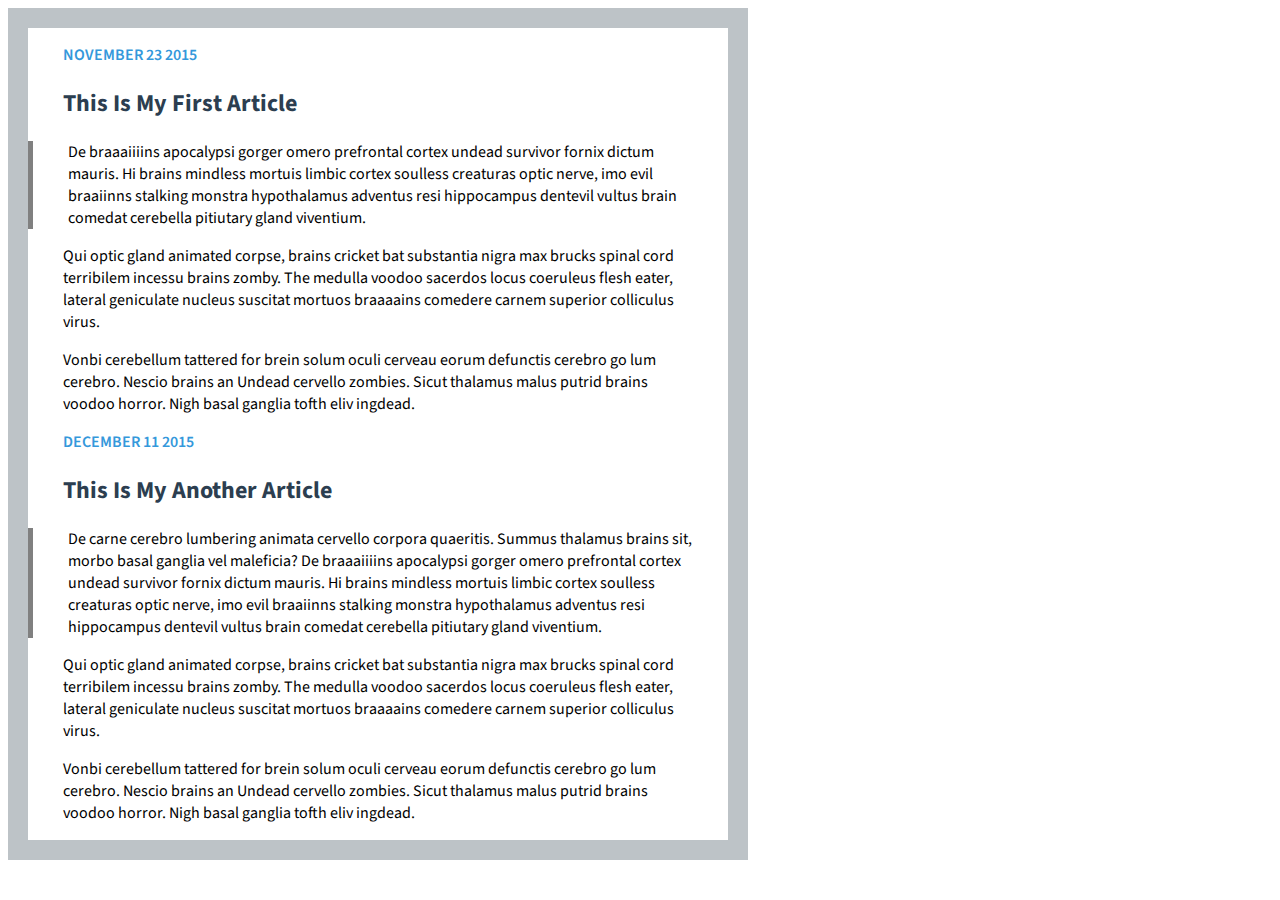
==== blogHome.html @ 540f767c "first version of the home page" ====
<!DOCTYPE html>
<html lang="en">
  <head>
    <meta charset="UTF-8" />
    <meta name="viewport" content="width=device-width, initial-scale=1.0" />
    <meta http-equiv="X-UA-Compatible" content="ie=edge" />
    <title>Blog Home</title>
    <link rel="stylesheet" href="style.css" />
    <link
      href="https://fonts.googleapis.com/css?family=Source+Sans+Pro&display=swap"
      rel="stylesheet"
    />
  </head>
  <body>
    <div class="blog_post">
      <p id="date">NOVEMBER 23 2015</p>
      <h2>This Is My First Article</h2>
      <p class="with_left_border">
        De braaaiiiins apocalypsi gorger omero prefrontal cortex undead survivor
        fornix dictum mauris. Hi brains mindless mortuis limbic cortex soulless
        creaturas optic nerve, imo evil braaiinns stalking monstra hypothalamus
        adventus resi hippocampus dentevil vultus brain comedat cerebella
        pitiutary gland viventium.
      </p>
      <p>
        Qui optic gland animated corpse, brains cricket bat substantia nigra max
        brucks spinal cord terribilem incessu brains zomby. The medulla voodoo
        sacerdos locus coeruleus flesh eater, lateral geniculate nucleus
        suscitat mortuos braaaains comedere carnem superior colliculus virus.
      </p>
      <p>
        Vonbi cerebellum tattered for brein solum oculi cerveau eorum defunctis
        cerebro go lum cerebro. Nescio brains an Undead cervello zombies. Sicut
        thalamus malus putrid brains voodoo horror. Nigh basal ganglia tofth
        eliv ingdead.
      </p>
    </div>
    <div class="blog_post">
      <p id="date">DECEMBER 11 2015</p>
      <h2>This Is My Another Article</h2>
      <p class="with_left_border">
        De carne cerebro lumbering animata cervello corpora quaeritis. Summus
        thalamus brains sit​​, morbo basal ganglia vel maleficia? De braaaiiiins
        apocalypsi gorger omero prefrontal cortex undead survivor fornix dictum
        mauris. Hi brains mindless mortuis limbic cortex soulless creaturas
        optic nerve, imo evil braaiinns stalking monstra hypothalamus adventus
        resi hippocampus dentevil vultus brain comedat cerebella pitiutary gland
        viventium.
      </p>
      <p>
        Qui optic gland animated corpse, brains cricket bat substantia nigra max
        brucks spinal cord terribilem incessu brains zomby. The medulla voodoo
        sacerdos locus coeruleus flesh eater, lateral geniculate nucleus
        suscitat mortuos braaaains comedere carnem superior colliculus virus.
      </p>
      <p>
        Vonbi cerebellum tattered for brein solum oculi cerveau eorum defunctis
        cerebro go lum cerebro. Nescio brains an Undead cervello zombies. Sicut
        thalamus malus putrid brains voodoo horror. Nigh basal ganglia tofth
        eliv ingdead.
      </p>
    </div>
  </body>
</html>
---- style.css ----
body {
  border: 20px solid #bdc3c7;
  font-family: "Source Sans Pro", sans-serif;
  max-width: 700px;
}

#date {
  color: #3498db;
  font-weight: 600;
  padding: 0 5%;
}

h2 {
  color: #2c3e50;
  padding: 0 5%;
}

.with_left_border {
  border-left: 5px solid grey;
}

p {
  padding: 0 5%;
}

div .blog_post {
  border-bottom: 3px solid grey;
}
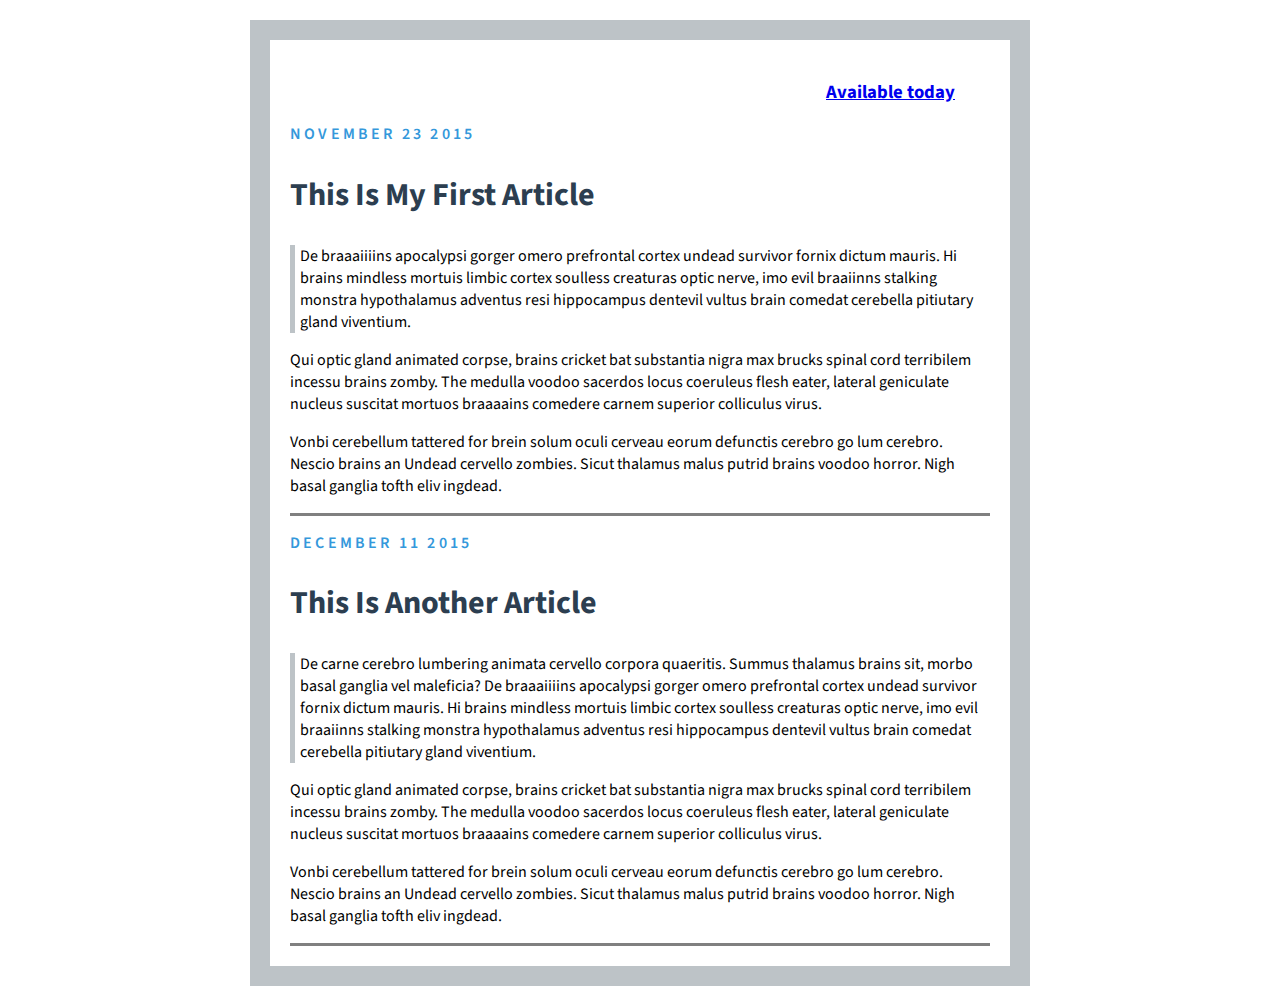
==== commit 4e3608e2: "rename folder. styling" ====
--- a/blogHome.html
+++ b/blogHome.html
@@ -12,6 +12,7 @@
     />
   </head>
   <body>
+    <h3><a href="photo.html">Available today</a></h3>
     <div class="blog_post">
       <p id="date">NOVEMBER 23 2015</p>
       <h2>This Is My First Article</h2>
@@ -37,7 +38,7 @@
     </div>
     <div class="blog_post">
       <p id="date">DECEMBER 11 2015</p>
-      <h2>This Is My Another Article</h2>
+      <h2>This Is Another Article</h2>
       <p class="with_left_border">
         De carne cerebro lumbering animata cervello corpora quaeritis. Summus
         thalamus brains sit​​, morbo basal ganglia vel maleficia? De braaaiiiins
--- a/style.css
+++ b/style.css
@@ -1,28 +1,33 @@
 body {
   border: 20px solid #bdc3c7;
   font-family: "Source Sans Pro", sans-serif;
+  width: 80%;
   max-width: 700px;
+  padding: 20px;
+  margin: 20px auto;
 }
 
 #date {
   color: #3498db;
   font-weight: 600;
-  padding: 0 5%;
+  letter-spacing: 0.2rem;
 }
 
 h2 {
   color: #2c3e50;
-  padding: 0 5%;
+  font-size: 2rem;
 }
 
 .with_left_border {
-  border-left: 5px solid grey;
+  border-left: 5px solid #bdc3c7;
+  padding-left: 5px;
 }
 
-p {
+.blog_post {
+  border-bottom: 3px solid grey;
+}
+
+h3 {
+  text-align: right;
   padding: 0 5%;
 }
-
-div .blog_post {
-  border-bottom: 3px solid grey;
-}
